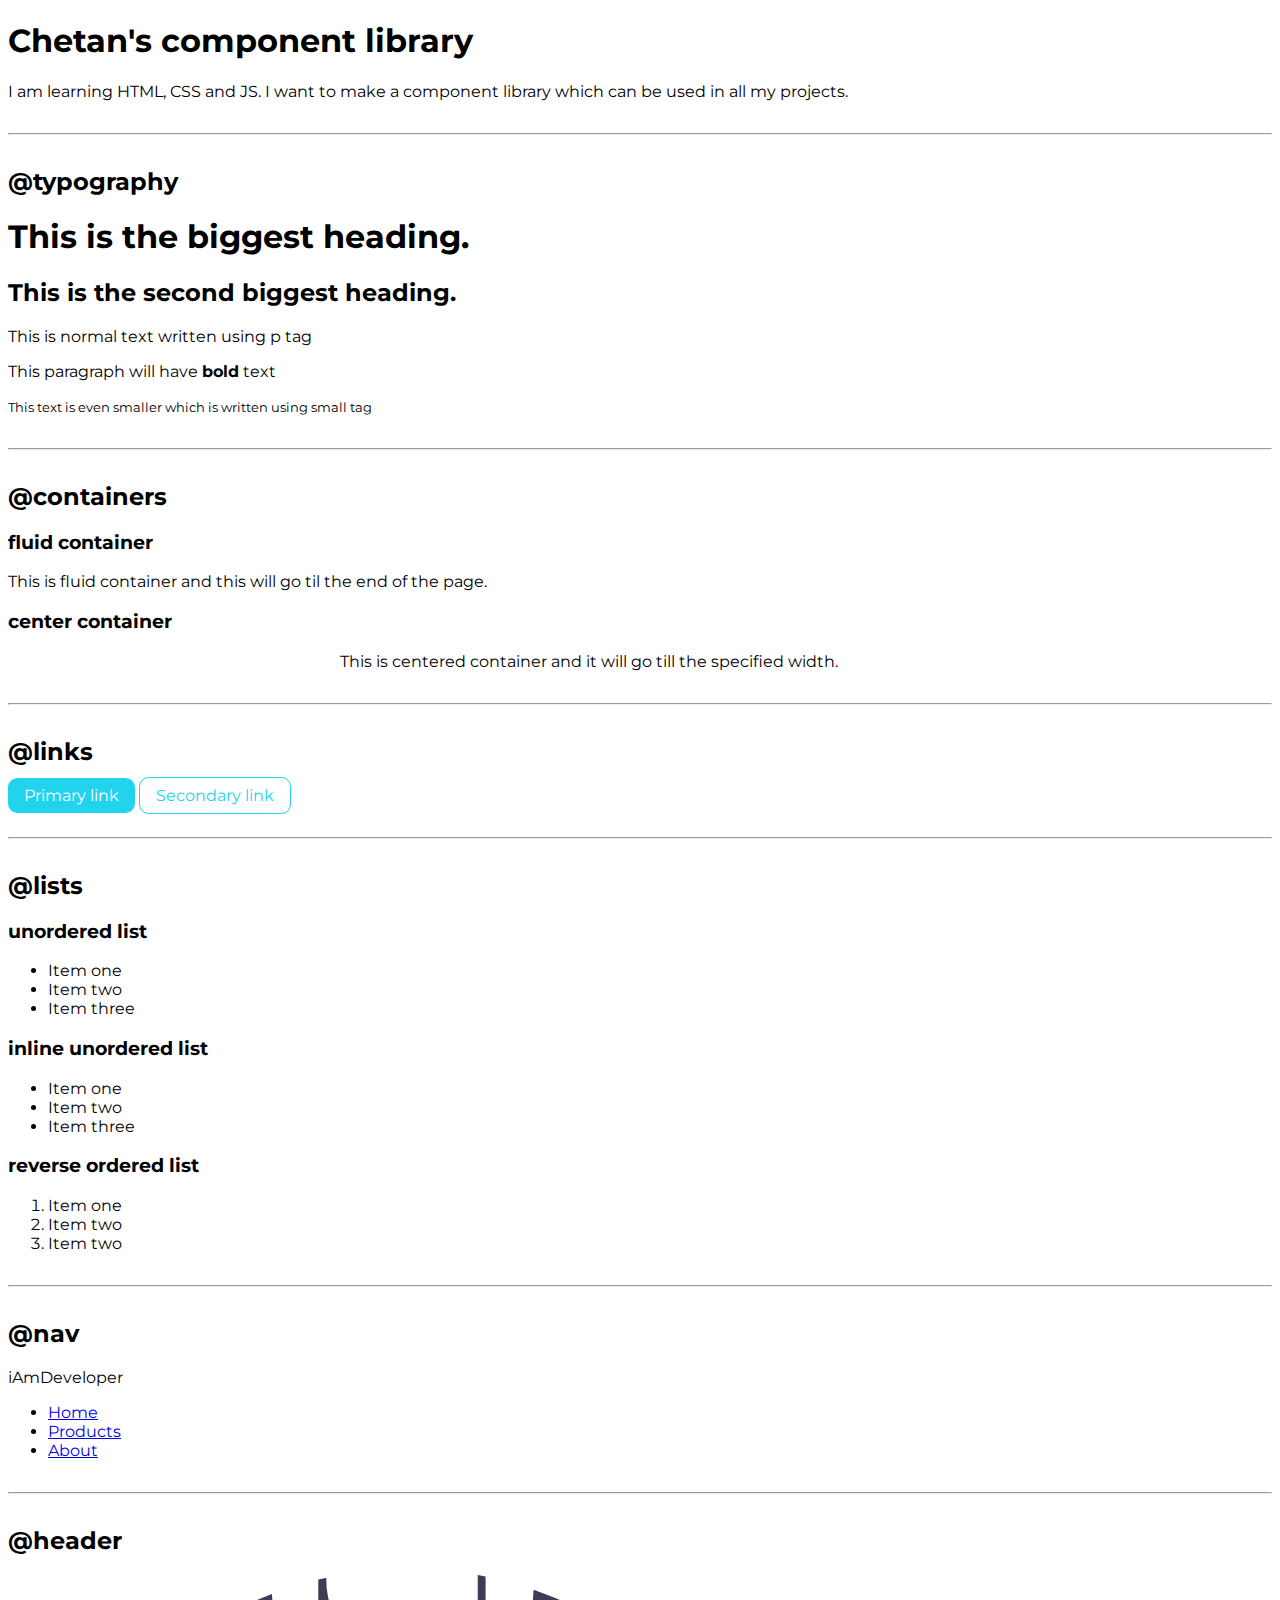
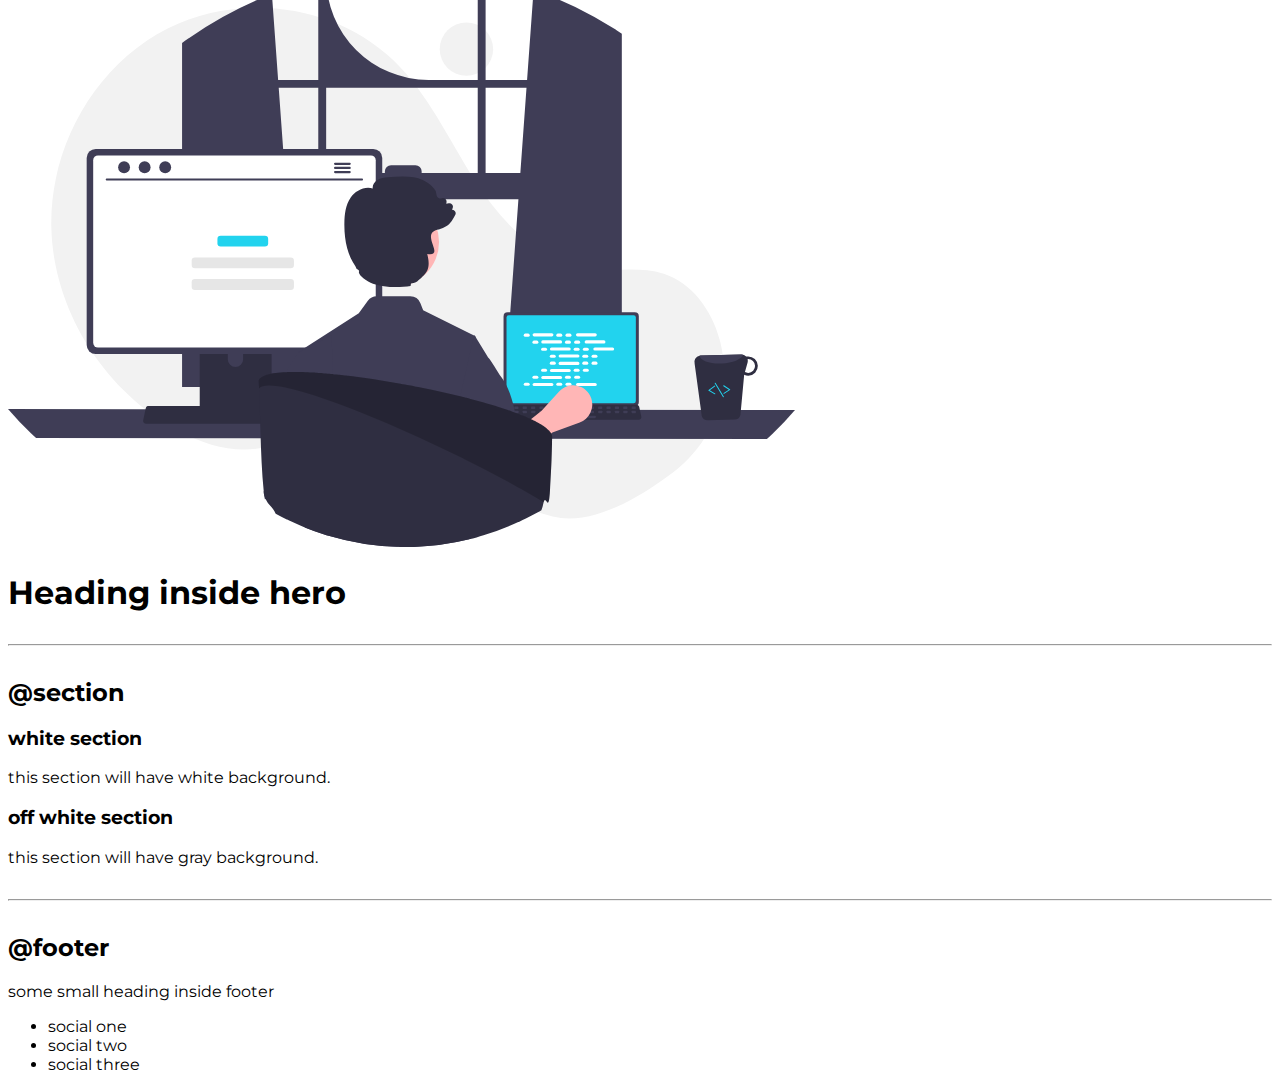
==== index.html @ 6c636729 "updated links" ====
<!DOCTYPE html>
<html lang="en">

<head>
    <meta charset="UTF-8" />
    <meta http-equiv="X-UA-Compatible" content="IE=edge" />
    <meta name="viewport" content="width=device-width, initial-scale=1.0" />
    <link rel="stylesheet" href="styles.css">
    <title>Component library</title>
</head>

<body>
    <h1>Chetan's component library</h1>

    <p>
        I am learning HTML, CSS and JS. I want to make a component library which
        can be used in all my projects.
    </p>

    <hr />

    <h2>@typography</h2>
    <h1>This is the biggest heading.</h1>
    <h2>This is the second biggest heading.</h2>
    <p>This is normal text written using p tag</p>
    <p>This paragraph will have <strong>bold</strong> text</p>
    <small>This text is even smaller which is written using small tag</small>

    <hr />

    <h2>@containers</h2>

    <h3>fluid container</h3>
    <p class="container">This is fluid container and this will go til the end of the page.</p>

    <h3>center container</h3>
    <p class="container container-center">This is centered container and it will go till the specified width.</p>

    <hr />

    <h2>@links</h2>

    <a href="/" class="link link-primary">Primary link</a>
    <a href="/" class="link link-secondary">Secondary link</a>

    <hr />

    <h2>@lists</h2>

    <h3>unordered list</h3>

    <ul>
        <li>Item one</li>
        <li>Item two</li>
        <li>Item three</li>
    </ul>

    <h3>inline unordered list</h3>

    <ul>
        <li>Item one</li>
        <li>Item two</li>
        <li>Item three</li>
    </ul>

    <h3>reverse ordered list</h3>

    <ol>
        <li>Item one</li>
        <li>Item two</li>
        <li>Item two</li>
    </ol>

    <hr />

    <h2>@nav</h2>

    <nav>
        <div>iAmDeveloper</div>
        <ul>
            <li>
                <a href="/">Home</a>
            </li>
            <li>
                <a href="/">Products</a>
            </li>
            <li>
                <a href="/">About</a>
            </li>
        </ul>
    </nav>

    <hr />

    <h2>@header</h2>
    <header>
        <img src="/images/hero.svg" />
        <!-- <img src="https://images.unsplash.com/photo-1652608463893-ad70f51e97f1?ixlib=rb-1.2.1&ixid=MnwxMjA3fDB8MHxwaG90by1wYWdlfHx8fGVufDB8fHx8&auto=format&fit=crop&w=687&q=80"> -->
        <h1>Heading inside hero</h1>
    </header>

    <hr />

    <h2>@section</h2>
    <section>
        <h3>white section</h3>
        <p>this section will have white background.</p>
    </section>
    <section>
        <h3>off white section</h3>
        <p>this section will have gray background.</p>
    </section>

    <hr>

    <h2>@footer</h2>
    <footer>
        <div>some small heading inside footer</div>
        <ul>
            <li>social one</li>
            <li>social two</li>
            <li>social three</li>
        </ul>
    </footer>
</body>

</html>
---- styles.css ----
@import url('https://fonts.googleapis.com/css2?family=Montserrat:wght@300;600&display=swap');

:root{
    --primary-color: #22d3ee;
}

body {
    font-family: 'Montserrat', sans-serif;
}

hr{
    margin: 2rem 0px;
}

/* container  */

.container {
    padding-left: 1 rem;
    padding-right: 1 rem;
}

.container-center {
    max-width: 600px;
    margin: auto;
    /* display: flex;
    justify-content: center; */
}

/* links */

.link{
    text-decoration: none;
    padding: 0.5rem 1rem;
    border-radius: 0.6rem;
}

.link-primary{
    background-color: var(--primary-color);
    color: white;
}

.link-secondary{
    color: var(--primary-color);
    border: 1px solid var(--primary-color);
}
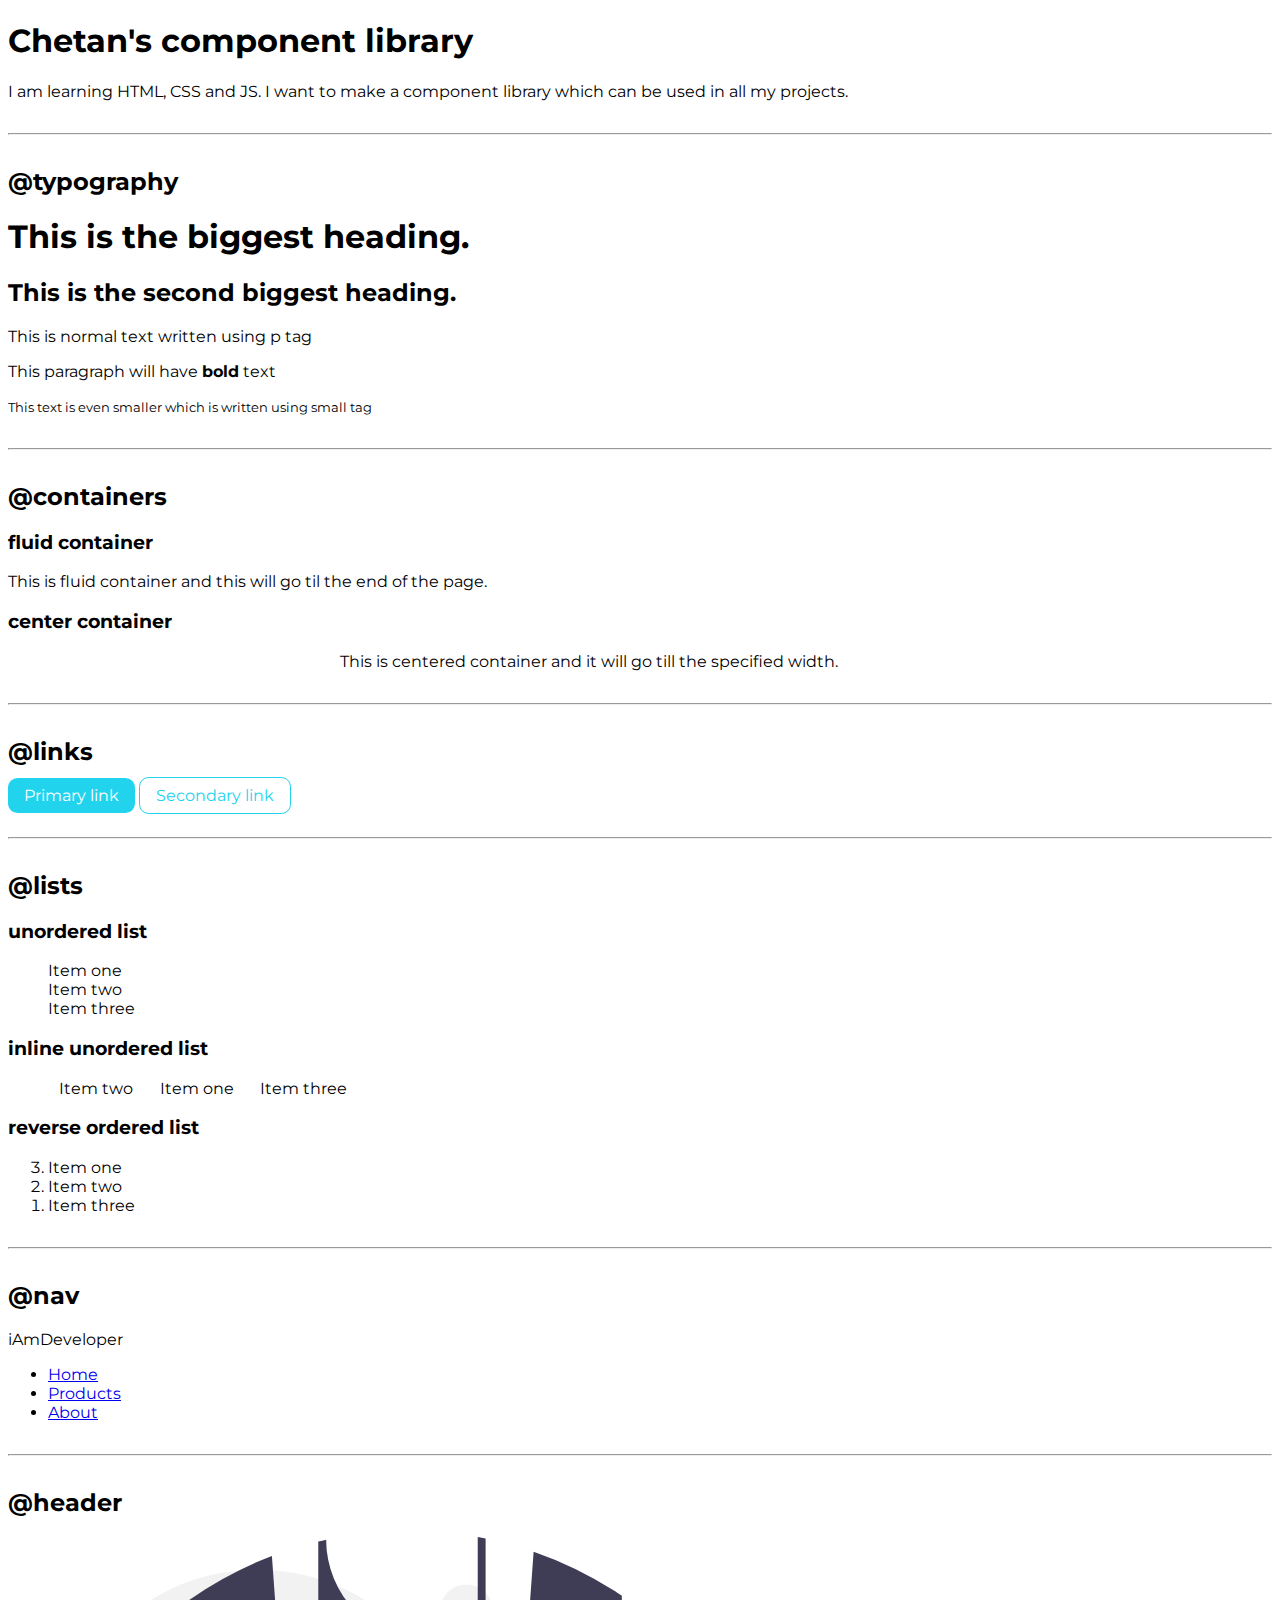
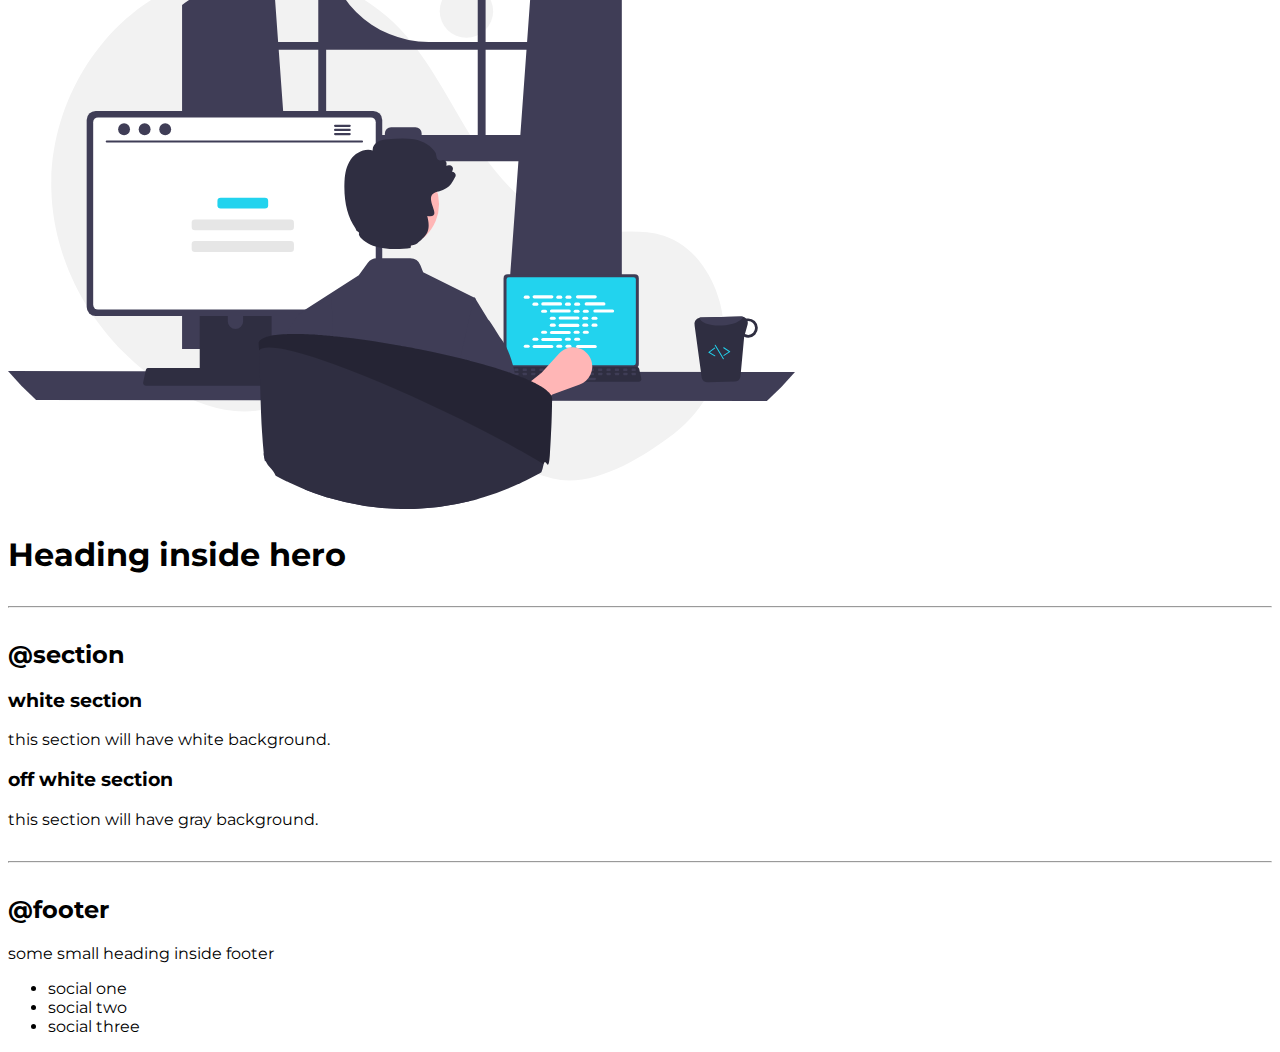
==== commit 8e564218: "list" ====
--- a/index.html
+++ b/index.html
@@ -49,7 +49,7 @@
 
     <h3>unordered list</h3>
 
-    <ul>
+    <ul class="list-non-bullet">
         <li>Item one</li>
         <li>Item two</li>
         <li>Item three</li>
@@ -57,18 +57,18 @@
 
     <h3>inline unordered list</h3>
 
-    <ul>
-        <li>Item one</li>
-        <li>Item two</li>
-        <li>Item three</li>
+    <ul class="list-non-bullet">
+        <li class="list-item-inline">Item two</li>
+        <li class="list-item-inline">Item one</li>
+        <li class="list-item-inline">Item three</li>
     </ul>
 
     <h3>reverse ordered list</h3>
 
-    <ol>
+    <ol reversed>
         <li>Item one</li>
         <li>Item two</li>
-        <li>Item two</li>
+        <li>Item three</li>
     </ol>
 
     <hr />
--- a/styles.css
+++ b/styles.css
@@ -1,6 +1,6 @@
 @import url('https://fonts.googleapis.com/css2?family=Montserrat:wght@300;600&display=swap');
 
-:root{
+:root {
     --primary-color: #22d3ee;
 }
 
@@ -8,7 +8,7 @@
     font-family: 'Montserrat', sans-serif;
 }
 
-hr{
+hr {
     margin: 2rem 0px;
 }
 
@@ -28,19 +28,29 @@
 
 /* links */
 
-.link{
+.link {
     text-decoration: none;
     padding: 0.5rem 1rem;
     border-radius: 0.6rem;
 }
 
-.link-primary{
+.link-primary {
     background-color: var(--primary-color);
     color: white;
 }
 
-.link-secondary{
+.link-secondary {
     color: var(--primary-color);
     border: 1px solid var(--primary-color);
 }
 
+/* list  */
+
+.list-non-bullet {
+    list-style: none;
+}
+
+.list-item-inline {
+    display: inline;
+    padding: 0rem 0.7rem;
+}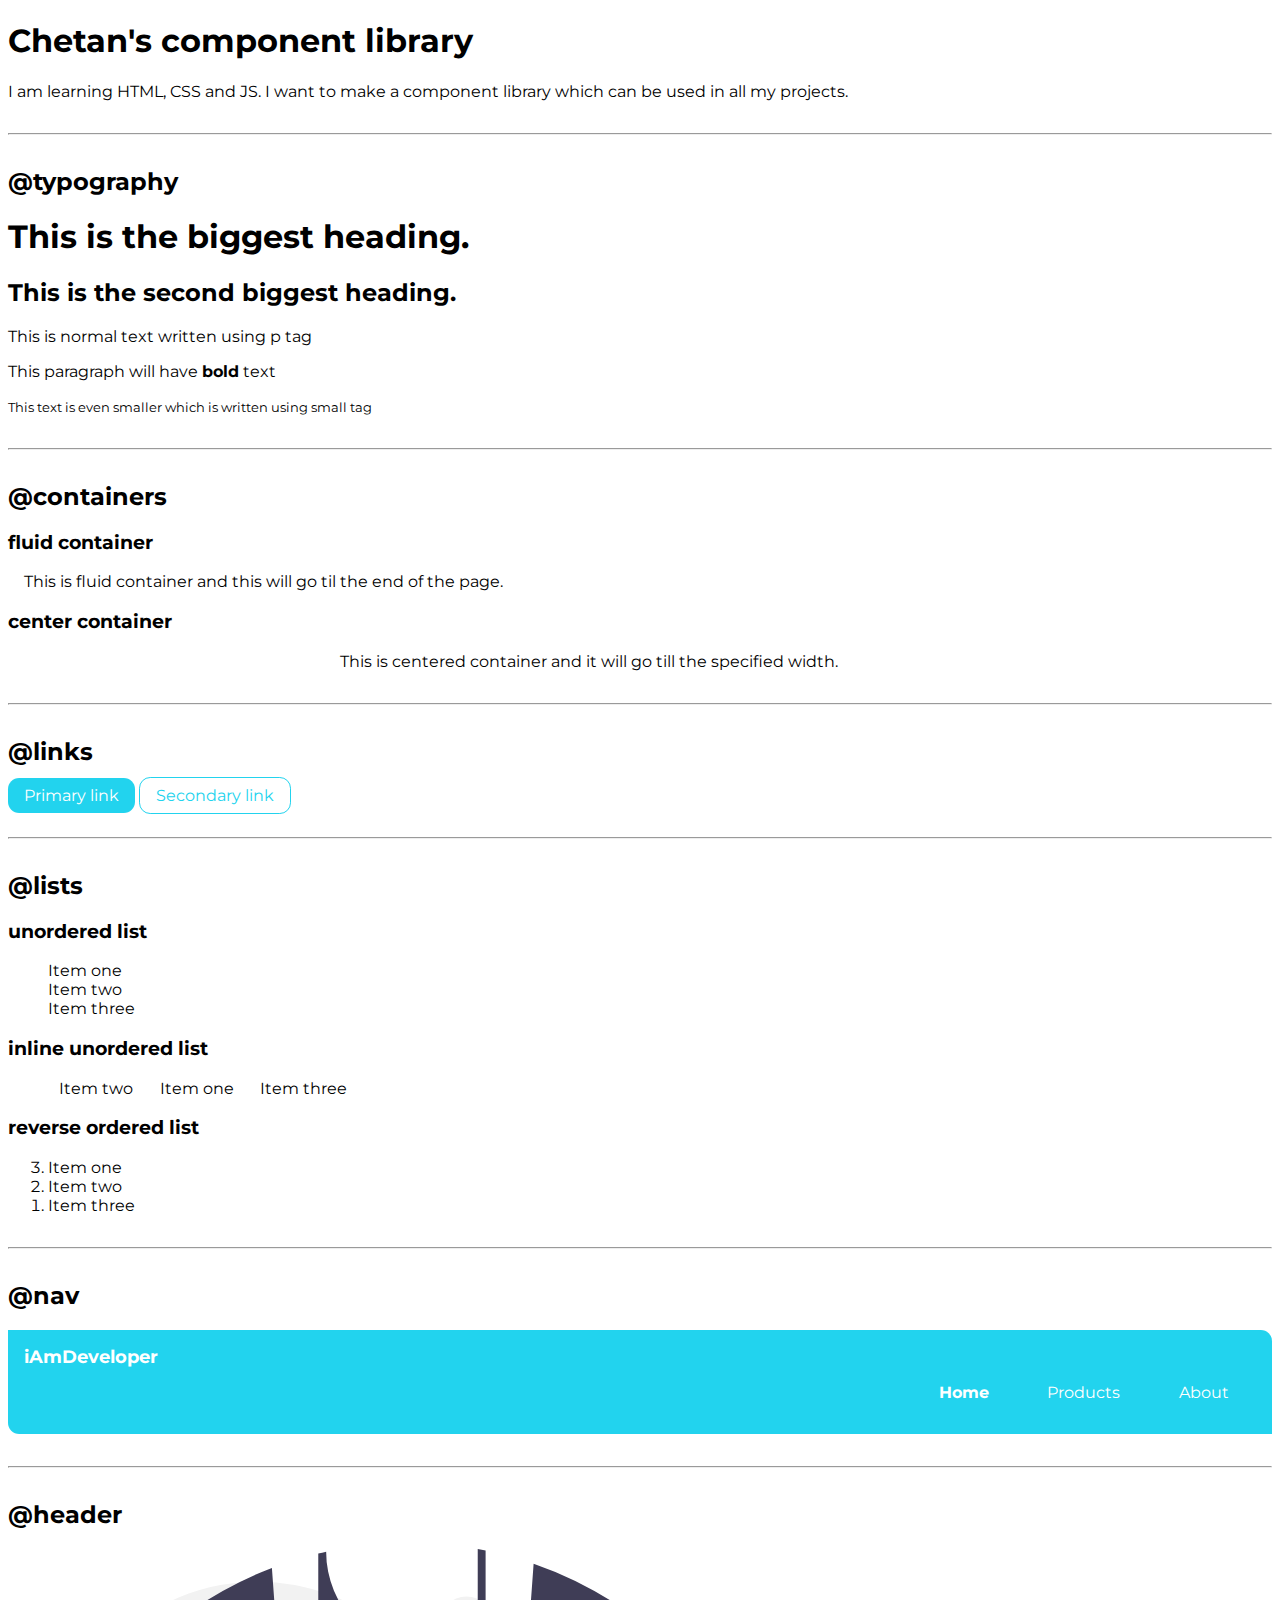
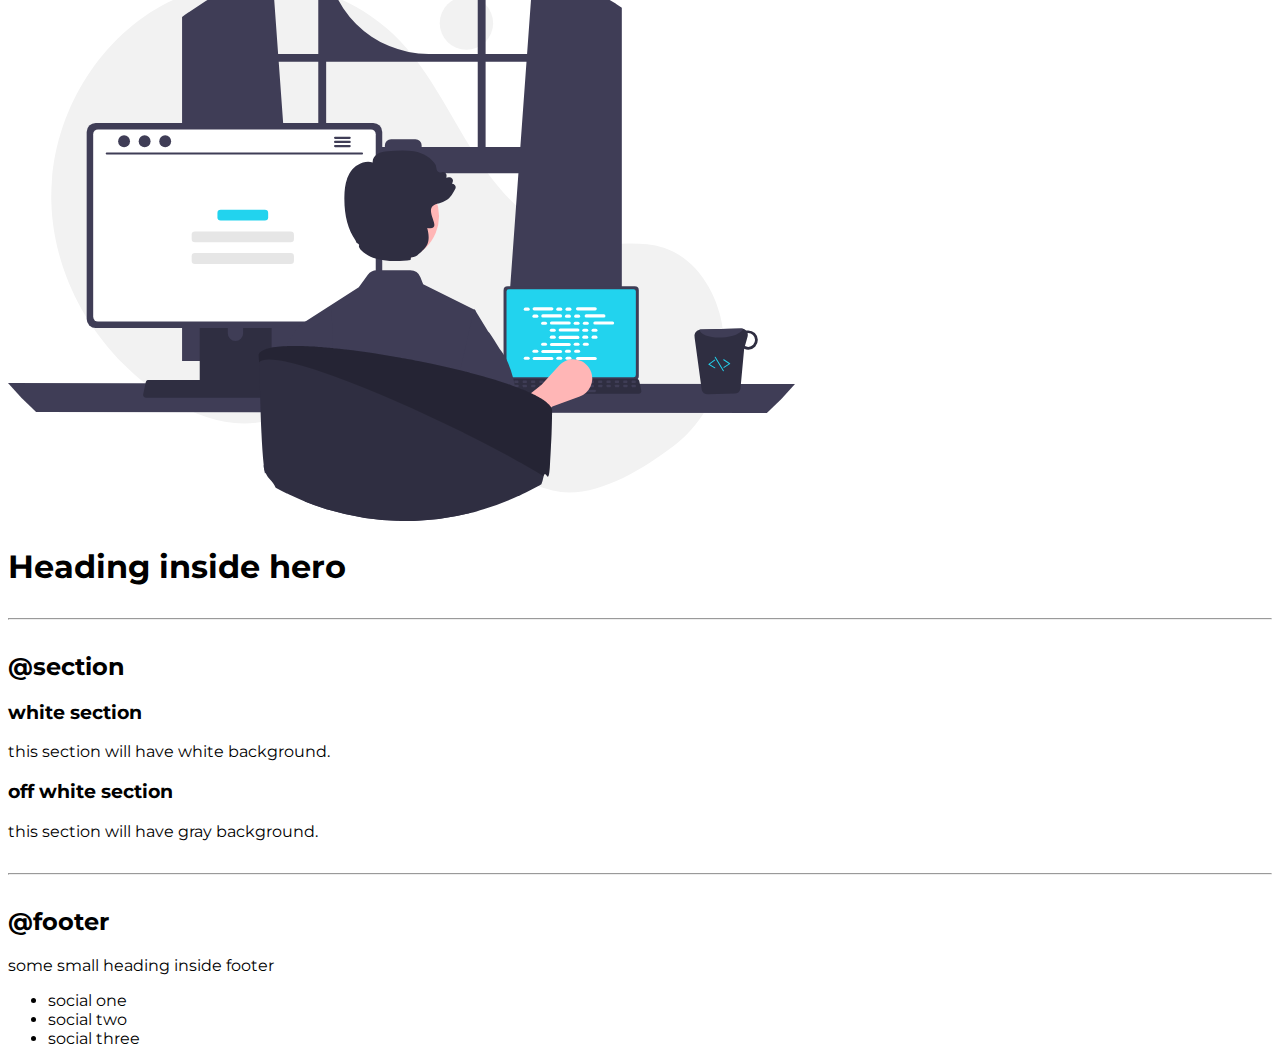
==== commit d4a41704: "navigation" ====
--- a/index.html
+++ b/index.html
@@ -75,17 +75,17 @@
 
     <h2>@nav</h2>
 
-    <nav>
-        <div>iAmDeveloper</div>
-        <ul>
-            <li>
-                <a href="/">Home</a>
+    <nav class="navigation container">
+        <div class="nav-brand">iAmDeveloper</div>
+        <ul class="list-non-bullet nav-pills">
+            <li class="list-item-inline">
+                <a class="link link-active" href="/">Home</a>
             </li>
-            <li>
-                <a href="/">Products</a>
+            <li class="list-item-inline">
+                <a class="link" href="/">Products</a>
             </li>
-            <li>
-                <a href="/">About</a>
+            <li class="list-item-inline">
+                <a class="link" href="/">About</a>
             </li>
         </ul>
     </nav>
--- a/styles.css
+++ b/styles.css
@@ -1,4 +1,4 @@
-@import url('https://fonts.googleapis.com/css2?family=Montserrat:wght@300;600&display=swap');
+@import url('https://fonts.googleapis.com/css2?family=Montserrat:wght@400;600&display=swap');
 
 :root {
     --primary-color: #22d3ee;
@@ -15,8 +15,7 @@
 /* container  */
 
 .container {
-    padding-left: 1 rem;
-    padding-right: 1 rem;
+    padding: 0rem 1rem;
 }
 
 .container-center {
@@ -31,7 +30,7 @@
 .link {
     text-decoration: none;
     padding: 0.5rem 1rem;
-    border-radius: 0.6rem;
+    border-radius: 0.7rem;
 }
 
 .link-primary {
@@ -53,4 +52,31 @@
 .list-item-inline {
     display: inline;
     padding: 0rem 0.7rem;
+}
+
+/* nav  */
+
+.navigation{
+    background-color: var(--primary-color);
+    color: white;
+    border-bottom-left-radius: 0.7rem;
+    border-top-right-radius: 0.7rem;
+    padding: 1rem;
+}
+
+.navigation .link{
+    color: white;
+}
+
+.navigation .nav-pills{
+    text-align: right;
+}
+
+.navigation .nav-brand{
+    font-weight: bold;
+    font-size: 1.1rem;
+}
+
+.navigation .link-active{
+    font-weight: bold;
 }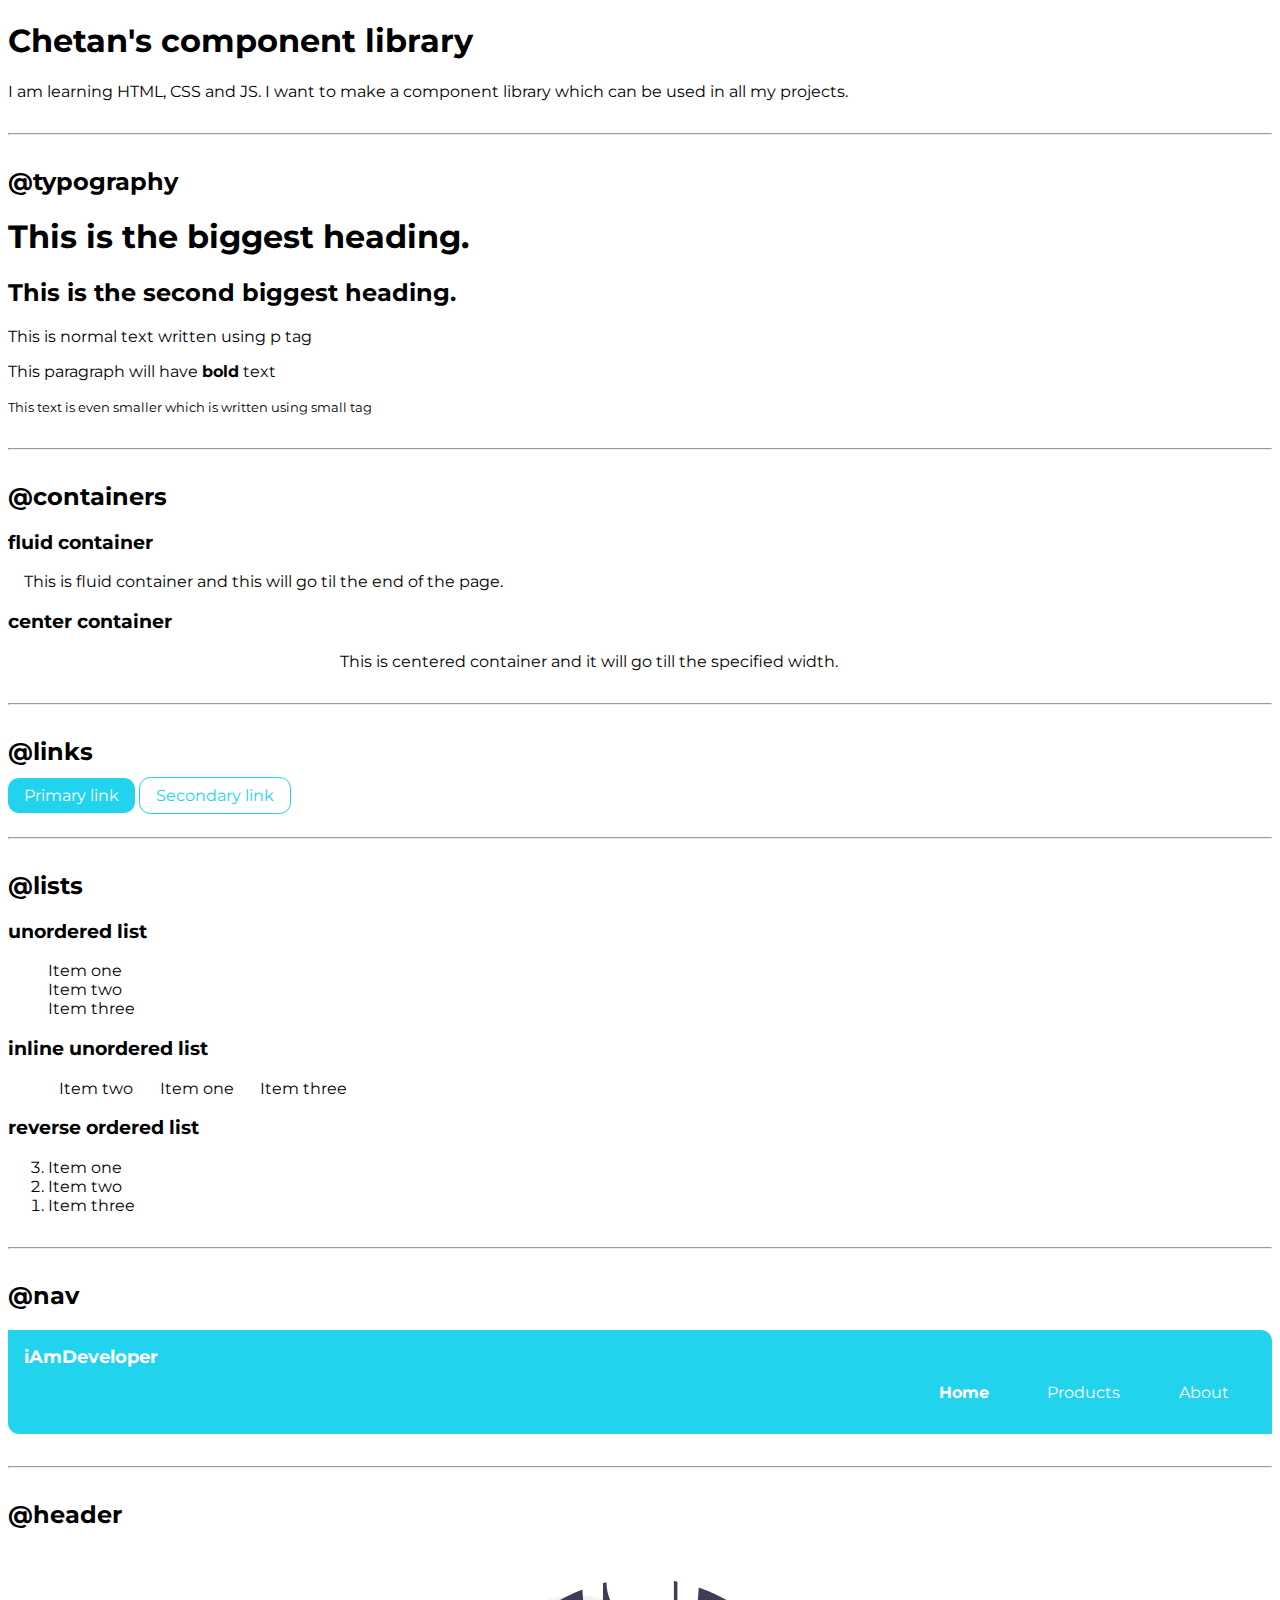
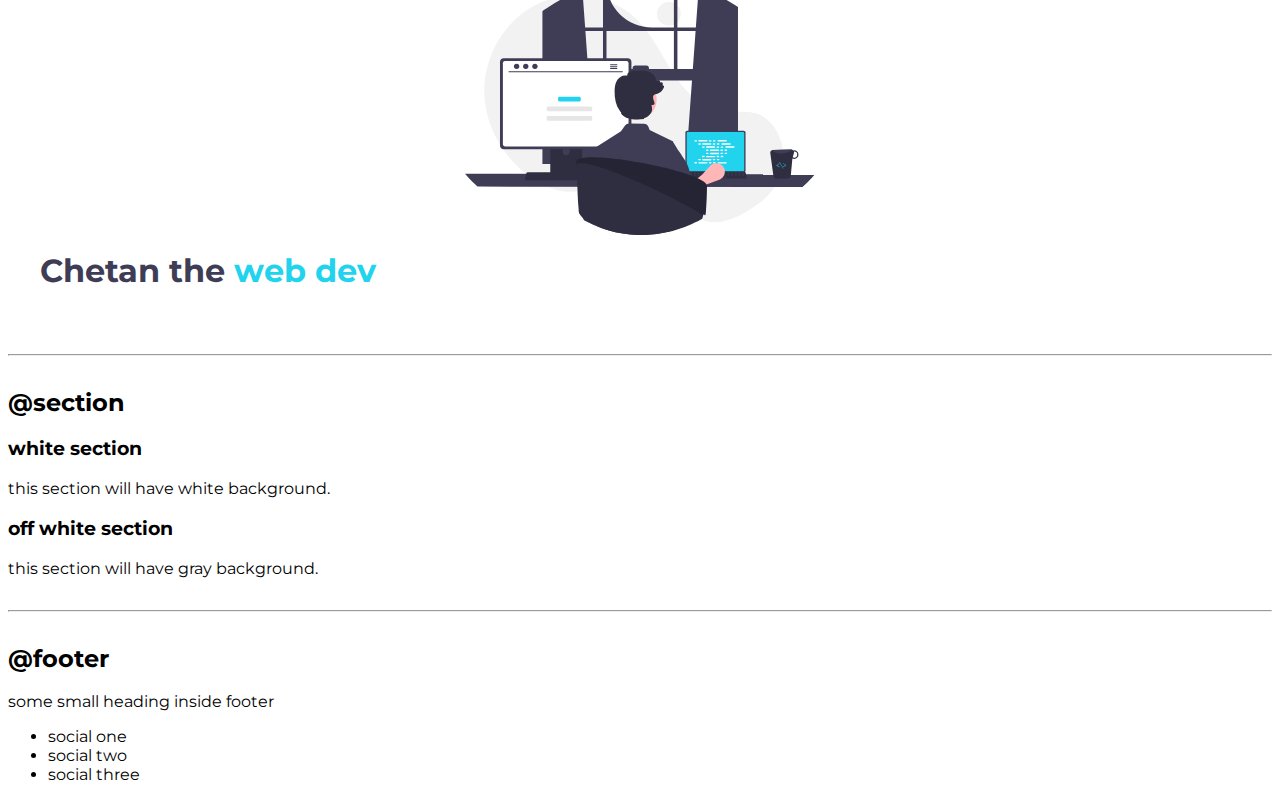
==== commit 00c212cb: "header" ====
--- a/index.html
+++ b/index.html
@@ -93,10 +93,10 @@
     <hr />
 
     <h2>@header</h2>
-    <header>
-        <img src="/images/hero.svg" />
+    <header class="hero">
+        <img class="hero-img" src="/images/hero.svg" />
         <!-- <img src="https://images.unsplash.com/photo-1652608463893-ad70f51e97f1?ixlib=rb-1.2.1&ixid=MnwxMjA3fDB8MHxwaG90by1wYWdlfHx8fGVufDB8fHx8&auto=format&fit=crop&w=687&q=80"> -->
-        <h1>Heading inside hero</h1>
+        <h1 class="hero-heading">Chetan the <span style="color:var(--primary-color)">web dev</span></h1>
     </header>
 
     <hr />
--- a/styles.css
+++ b/styles.css
@@ -2,6 +2,7 @@
 
 :root {
     --primary-color: #22d3ee;
+    --dark-gray: #3f3d56;
 }
 
 body {
@@ -56,7 +57,7 @@
 
 /* nav  */
 
-.navigation{
+.navigation {
     background-color: var(--primary-color);
     color: white;
     border-bottom-left-radius: 0.7rem;
@@ -64,19 +65,38 @@
     padding: 1rem;
 }
 
-.navigation .link{
+.navigation .link {
     color: white;
 }
 
-.navigation .nav-pills{
+.navigation .nav-pills {
     text-align: right;
 }
 
-.navigation .nav-brand{
+.navigation .nav-brand {
     font-weight: bold;
     font-size: 1.1rem;
 }
 
-.navigation .link-active{
+.navigation .link-active {
     font-weight: bold;
+}
+
+/* header  */
+
+.hero {
+    padding: 2rem;
+}
+
+.hero .hero-img {
+    max-width: 350px;
+    display: block;
+    margin: auto;
+}
+
+.hero .hero-heading {
+    color: var(--dark-gray);
+    padding-top: 1rem;
+    margin: auto;
+
 }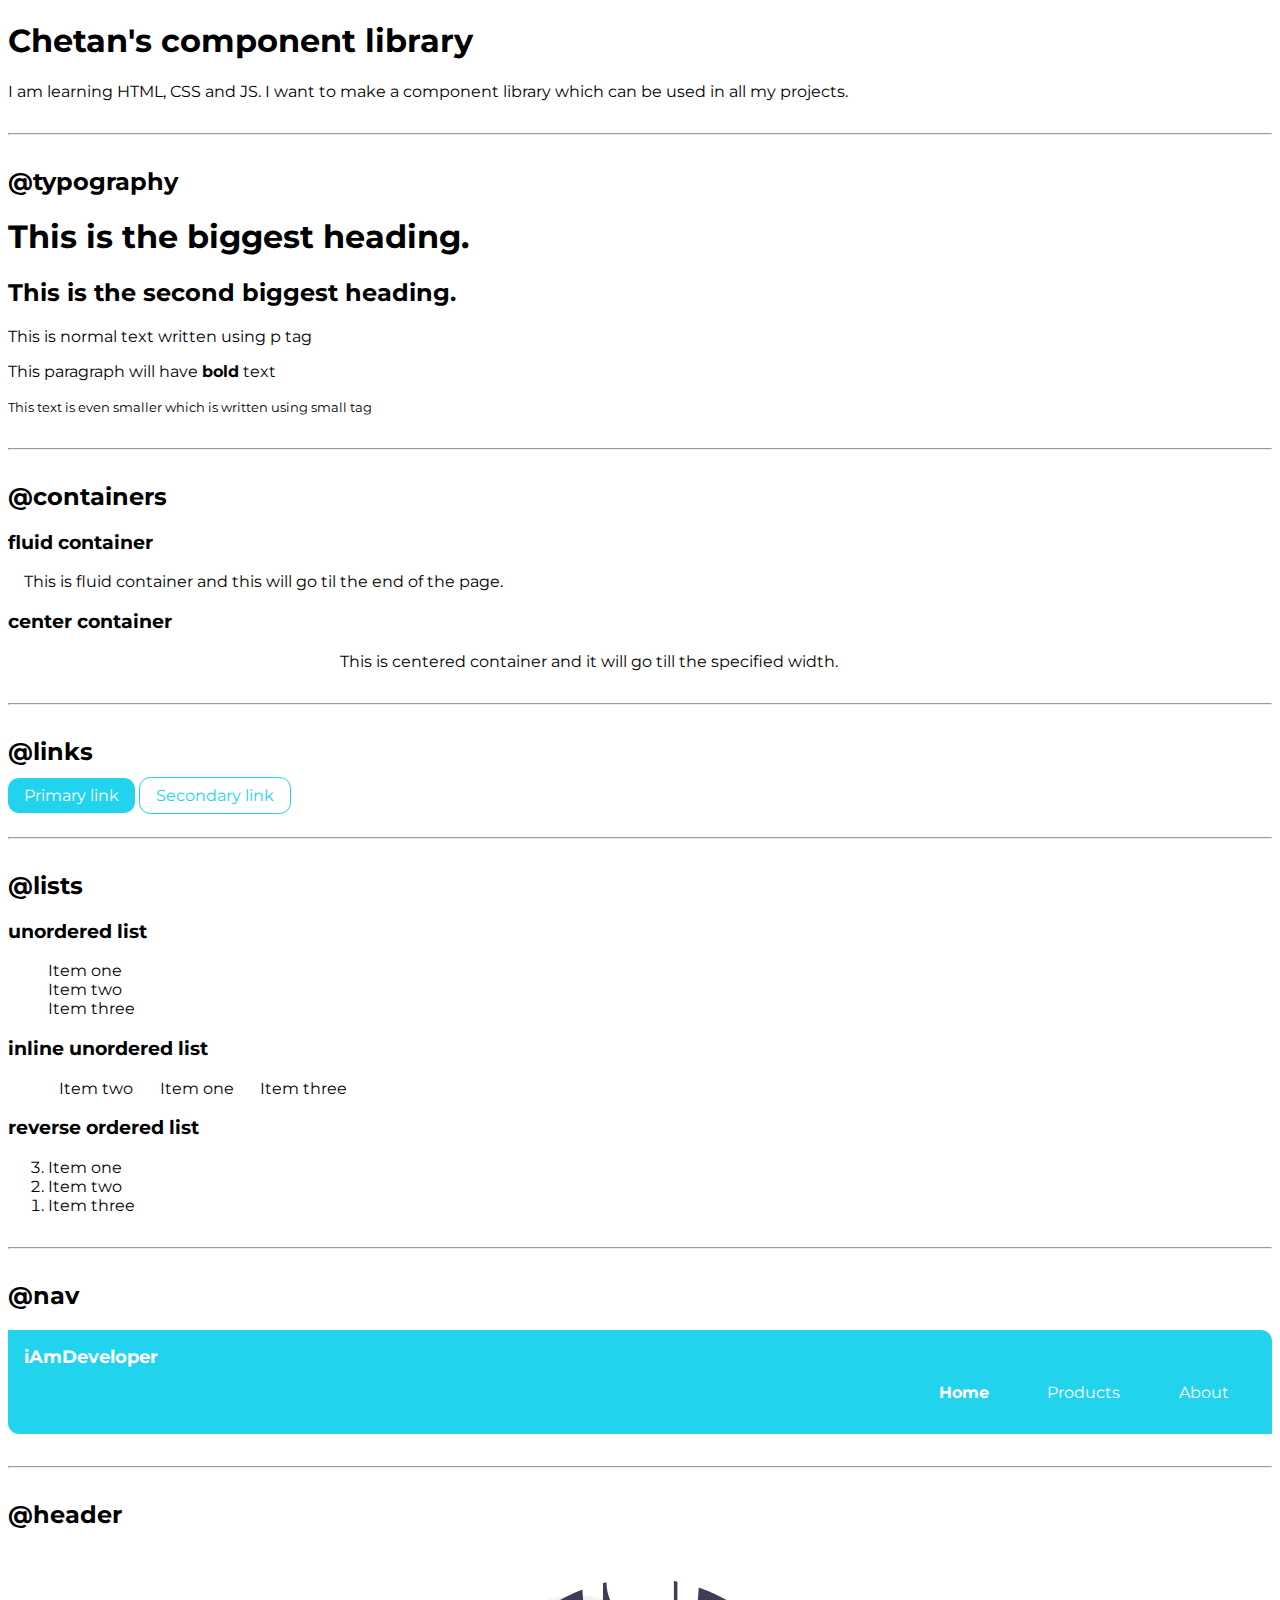
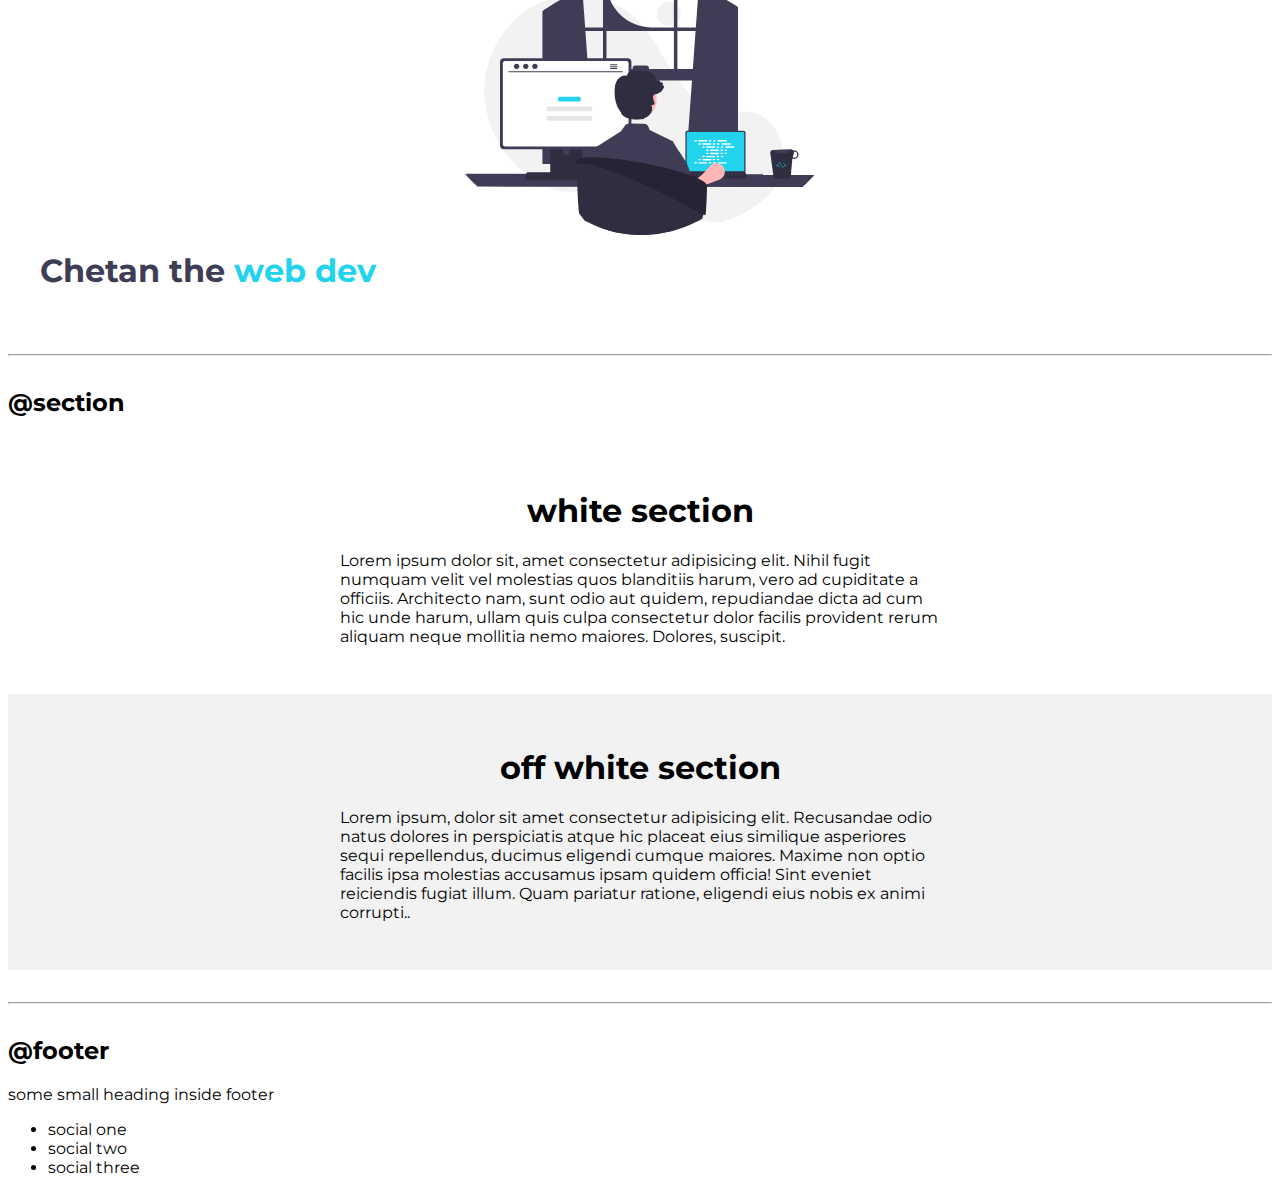
==== commit 3be3d9b9: "section" ====
--- a/index.html
+++ b/index.html
@@ -102,13 +102,24 @@
     <hr />
 
     <h2>@section</h2>
-    <section>
-        <h3>white section</h3>
-        <p>this section will have white background.</p>
+    <section class="section">
+        <div class="container container-center">
+            <h1>white section</h1>
+            <p>Lorem ipsum dolor sit, amet consectetur adipisicing elit. Nihil fugit numquam velit vel molestias quos
+                blanditiis harum, vero ad cupiditate a officiis. Architecto nam, sunt odio aut quidem, repudiandae dicta
+                ad cum hic unde harum, ullam quis culpa consectetur dolor facilis provident rerum aliquam neque mollitia
+                nemo maiores. Dolores, suscipit.</p>
+        </div>
+
     </section>
-    <section>
-        <h3>off white section</h3>
-        <p>this section will have gray background.</p>
+    <section class="section ow">
+        <div class="container container-center">
+            <h1>off white section</h1>
+            <p>Lorem ipsum, dolor sit amet consectetur adipisicing elit. Recusandae odio natus dolores in perspiciatis
+                atque hic placeat eius similique asperiores sequi repellendus, ducimus eligendi cumque maiores. Maxime
+                non optio facilis ipsa molestias accusamus ipsam quidem officia! Sint eveniet reiciendis fugiat illum.
+                Quam pariatur ratione, eligendi eius nobis ex animi corrupti..</p>
+        </div>
     </section>
 
     <hr>
--- a/styles.css
+++ b/styles.css
@@ -3,6 +3,7 @@
 :root {
     --primary-color: #22d3ee;
     --dark-gray: #3f3d56;
+    --off-white: #f2f2f2;
 }
 
 body {
@@ -99,4 +100,18 @@
     padding-top: 1rem;
     margin: auto;
 
+}
+
+/* section  */
+
+.section {
+    padding: 2rem;
+}
+
+.section h1 {
+    text-align: center;
+}
+
+.ow {
+    background-color: var(--off-white);
 }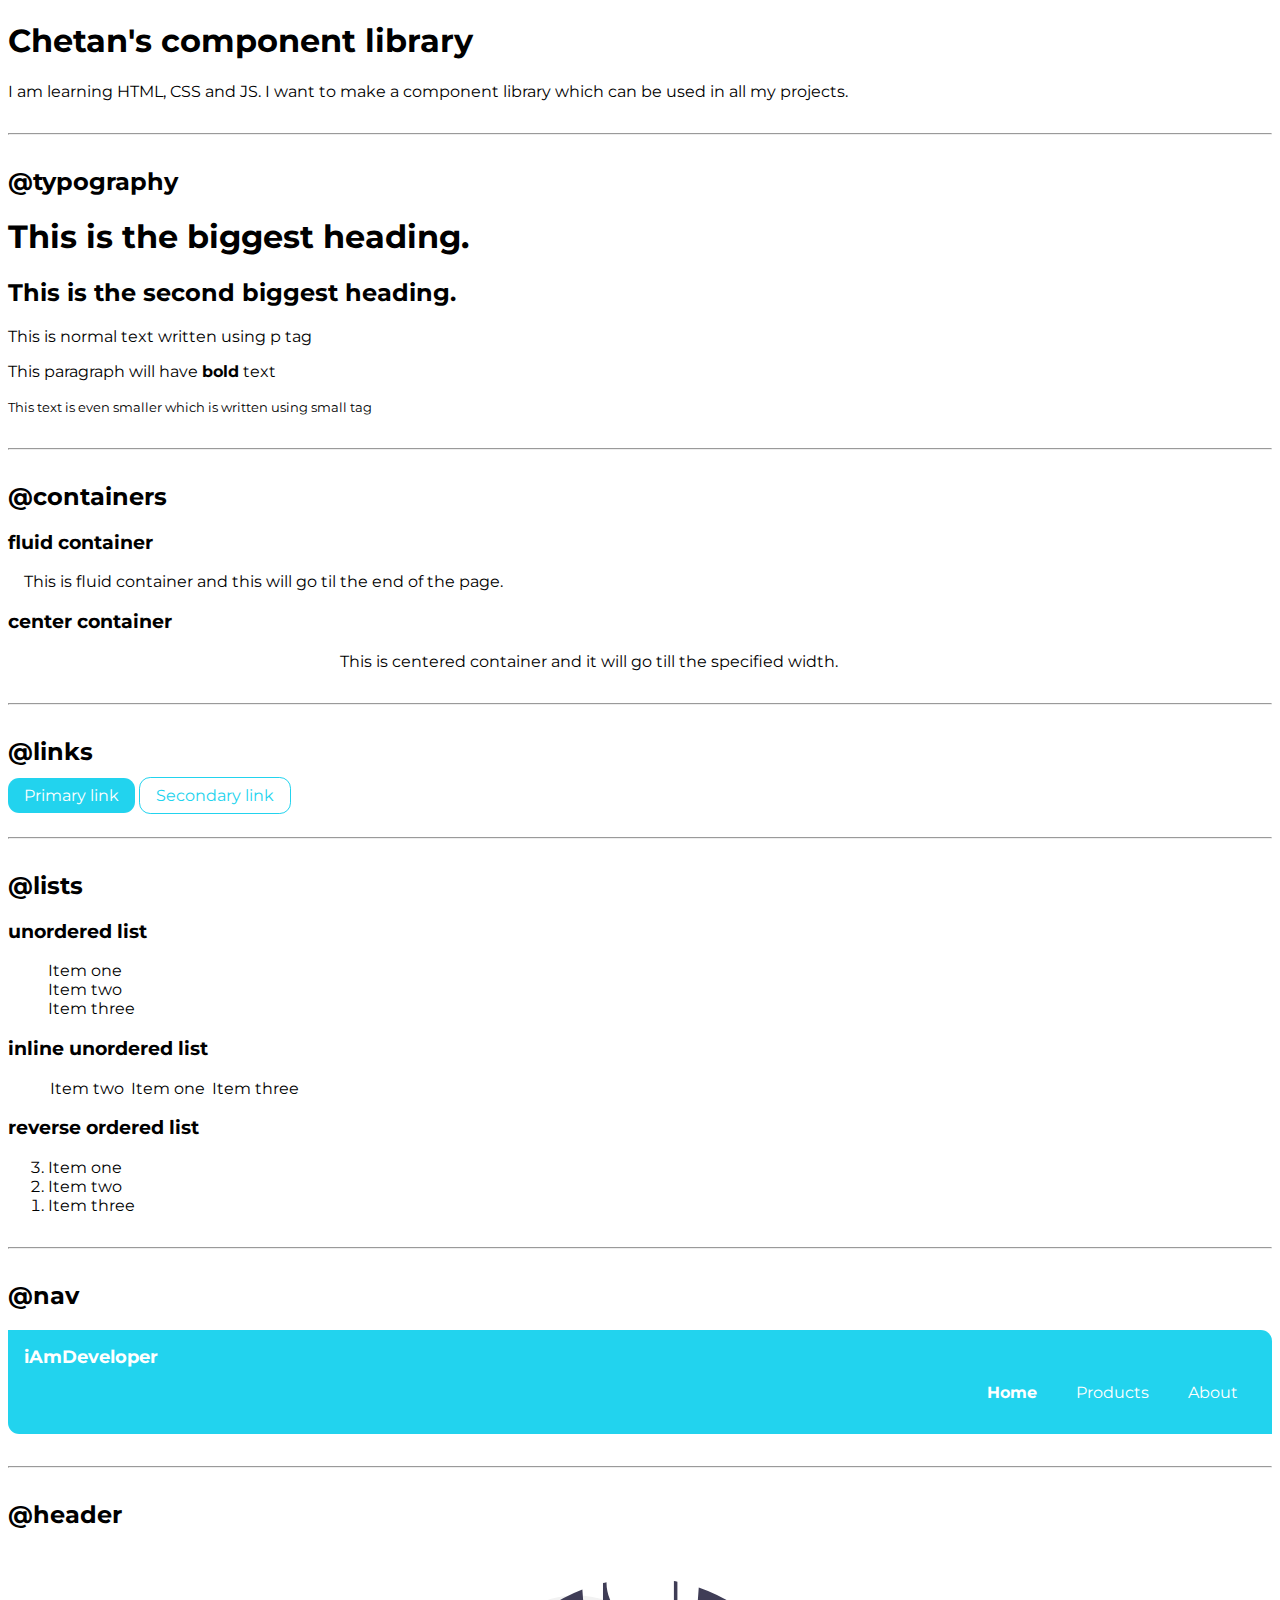
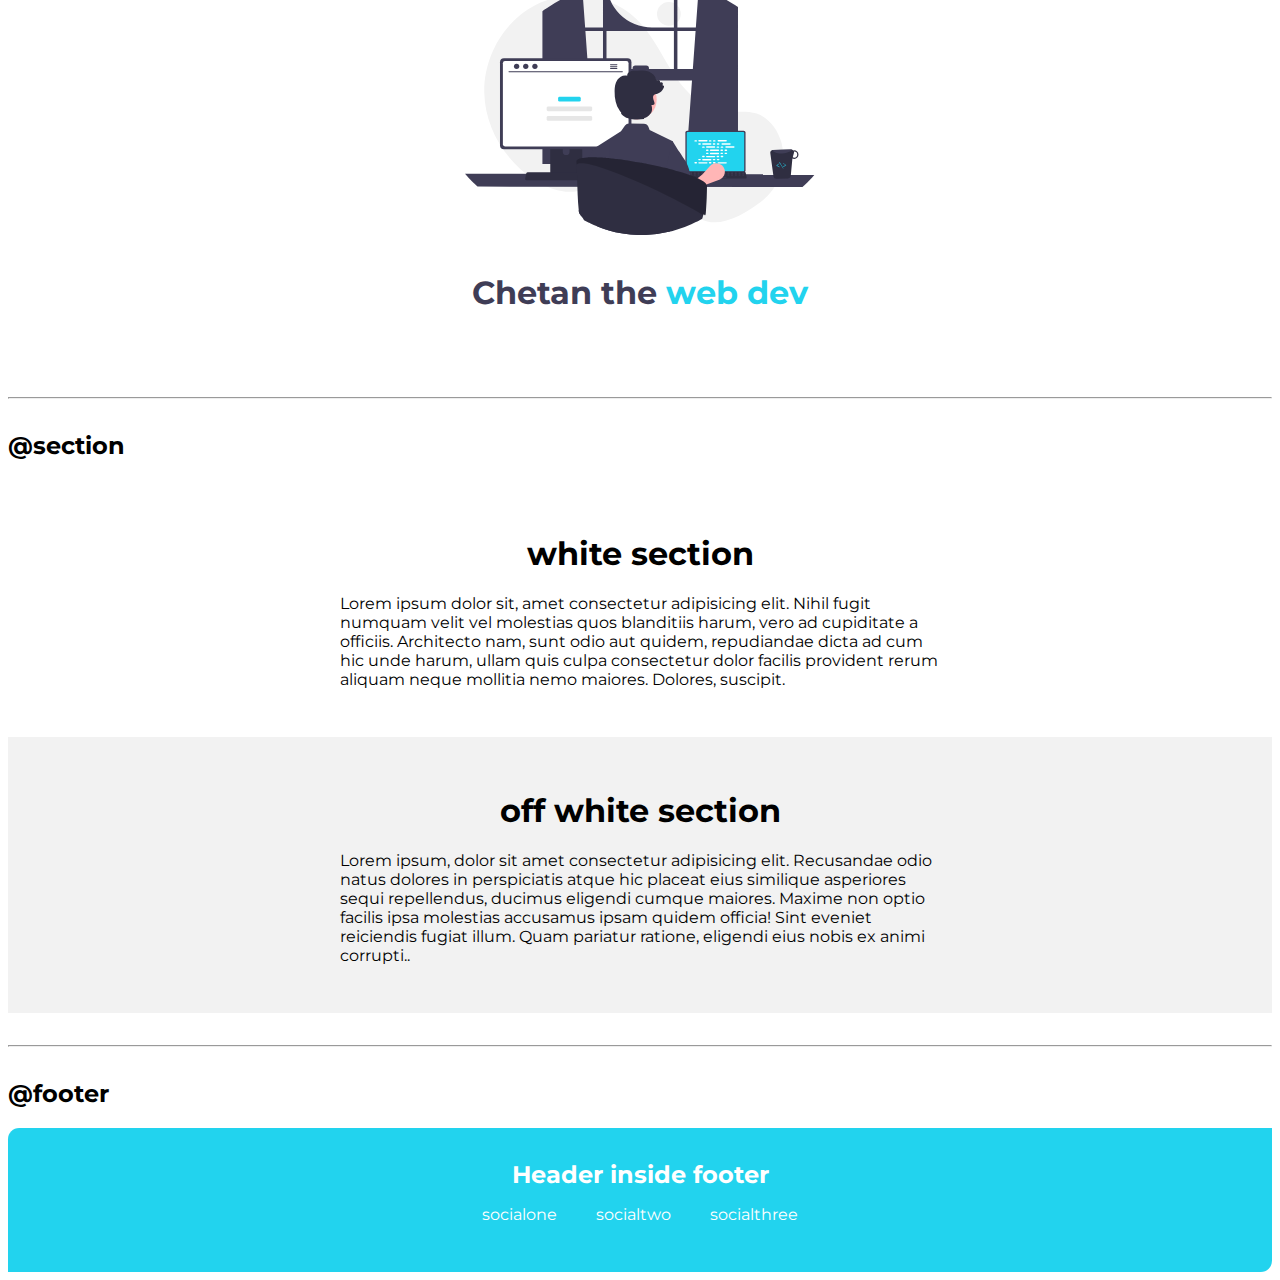
==== commit 87e65884: "footer" ====
--- a/index.html
+++ b/index.html
@@ -125,12 +125,19 @@
     <hr>
 
     <h2>@footer</h2>
-    <footer>
-        <div>some small heading inside footer</div>
-        <ul>
-            <li>social one</li>
-            <li>social two</li>
-            <li>social three</li>
+    <footer class="footer">
+        <div class="footer-heading">Header inside footer</div>
+        <ul class="list-non-bullet">
+            <li class="list-item-inline">
+                <a class="link" href="/">socialone</a>
+            </li>
+            <li class="list-item-inline">
+                <a class="link" href="/">socialtwo</a>
+            </li>
+            <li class="list-item-inline">
+                <a class="link" href="/">socialthree</a>
+            </li>
+
         </ul>
     </footer>
 </body>
--- a/styles.css
+++ b/styles.css
@@ -53,7 +53,7 @@
 
 .list-item-inline {
     display: inline;
-    padding: 0rem 0.7rem;
+    padding: 0rem 0.1rem;
 }
 
 /* nav  */
@@ -98,7 +98,8 @@
 .hero .hero-heading {
     color: var(--dark-gray);
     padding-top: 1rem;
-    margin: auto;
+    /* margin: auto; */
+    text-align: center;
 
 }
 
@@ -114,4 +115,28 @@
 
 .ow {
     background-color: var(--off-white);
+}
+
+/* footer */
+
+.footer{
+    background-color: var(--primary-color);
+    text-align: center;
+    padding: 2rem 1rem;
+    border-top-left-radius: 0.7rem;
+    border-bottom-right-radius: 0.7rem;
+    color: white;
+}
+
+.footer-heading{
+    font-size: x-large;
+    font-weight: bold;
+}
+
+.footer .link{
+    color: white;
+}
+
+.footer ul{
+    padding-inline-start: 0px;
 }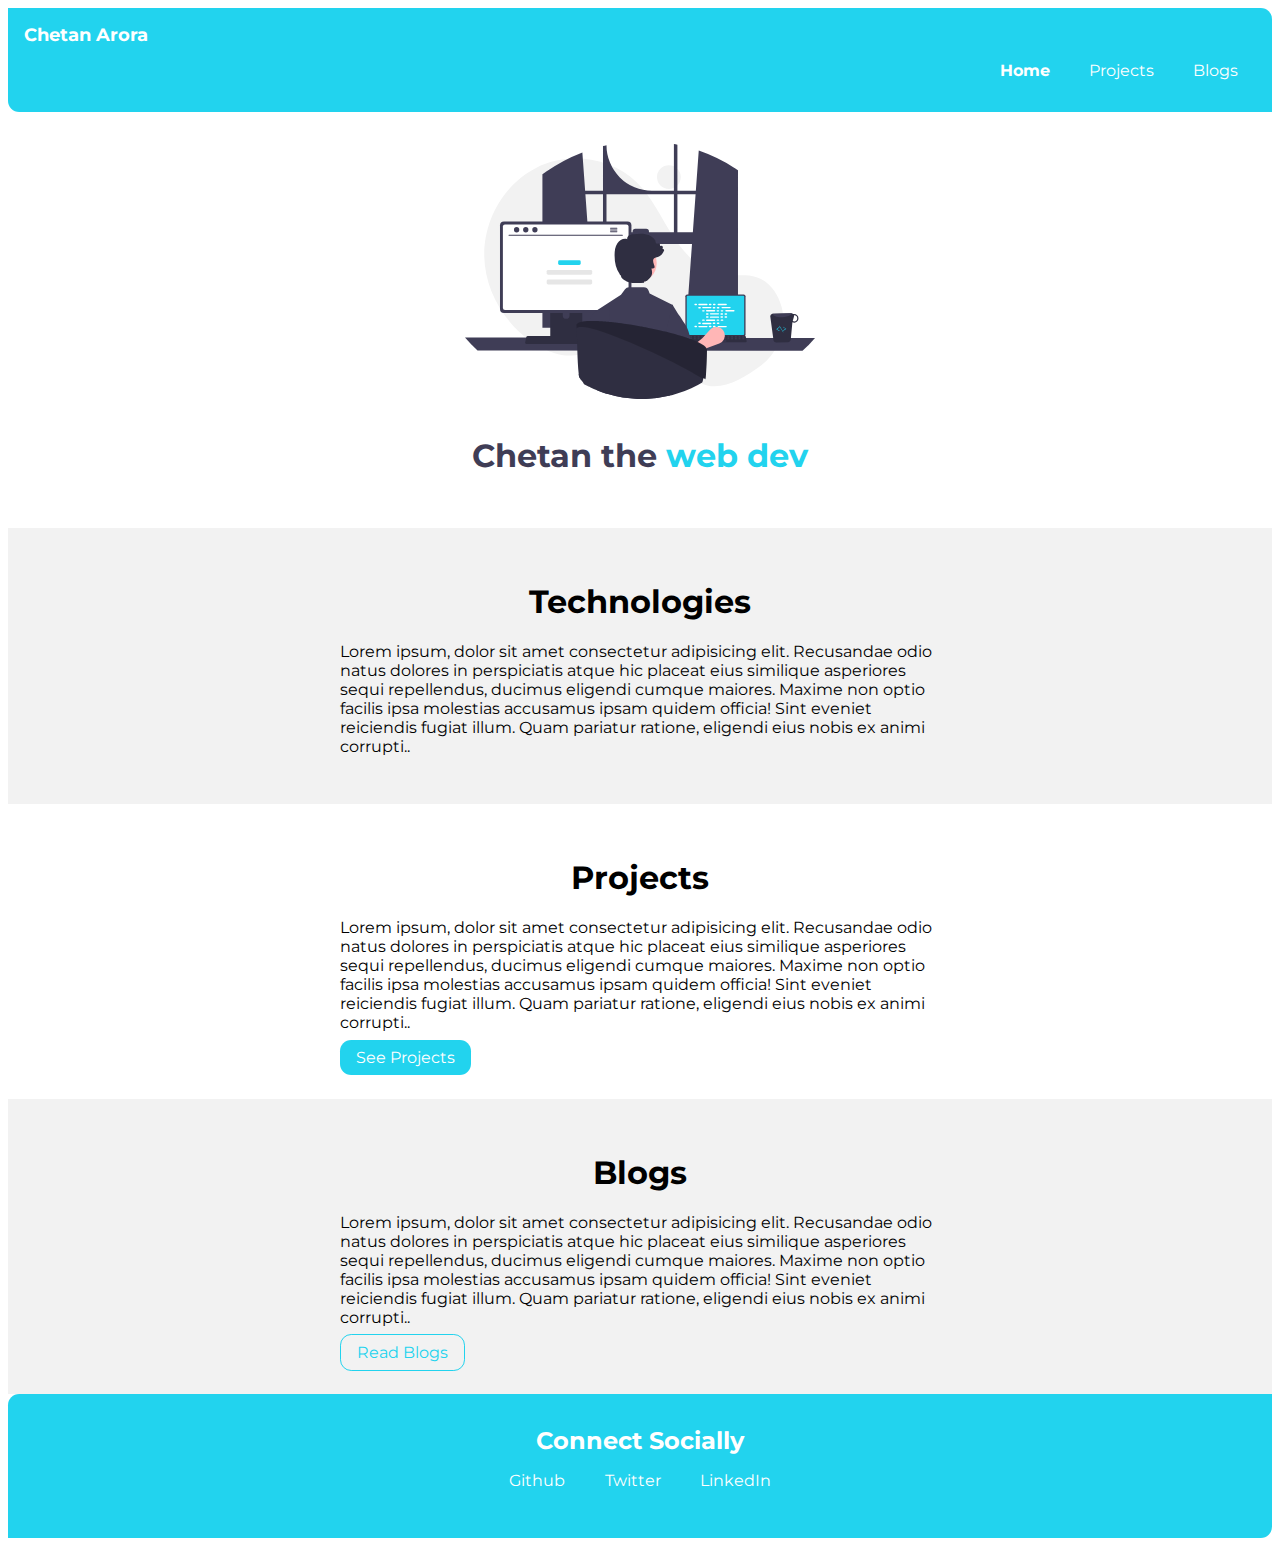
==== commit 7531dd44: "updated whole website" ====
--- a/index.html
+++ b/index.html
@@ -2,119 +2,37 @@
 <html lang="en">
 
 <head>
-    <meta charset="UTF-8" />
-    <meta http-equiv="X-UA-Compatible" content="IE=edge" />
-    <meta name="viewport" content="width=device-width, initial-scale=1.0" />
+    <meta charset="UTF-8">
+    <meta http-equiv="X-UA-Compatible" content="IE=edge">
+    <meta name="viewport" content="width=device-width, initial-scale=1.0">
+    <title>Home | Chetan Arora</title>
     <link rel="stylesheet" href="styles.css">
-    <title>Component library</title>
 </head>
 
 <body>
-    <h1>Chetan's component library</h1>
-
-    <p>
-        I am learning HTML, CSS and JS. I want to make a component library which
-        can be used in all my projects.
-    </p>
-
-    <hr />
-
-    <h2>@typography</h2>
-    <h1>This is the biggest heading.</h1>
-    <h2>This is the second biggest heading.</h2>
-    <p>This is normal text written using p tag</p>
-    <p>This paragraph will have <strong>bold</strong> text</p>
-    <small>This text is even smaller which is written using small tag</small>
-
-    <hr />
-
-    <h2>@containers</h2>
-
-    <h3>fluid container</h3>
-    <p class="container">This is fluid container and this will go til the end of the page.</p>
-
-    <h3>center container</h3>
-    <p class="container container-center">This is centered container and it will go till the specified width.</p>
-
-    <hr />
-
-    <h2>@links</h2>
-
-    <a href="/" class="link link-primary">Primary link</a>
-    <a href="/" class="link link-secondary">Secondary link</a>
-
-    <hr />
-
-    <h2>@lists</h2>
-
-    <h3>unordered list</h3>
-
-    <ul class="list-non-bullet">
-        <li>Item one</li>
-        <li>Item two</li>
-        <li>Item three</li>
-    </ul>
-
-    <h3>inline unordered list</h3>
-
-    <ul class="list-non-bullet">
-        <li class="list-item-inline">Item two</li>
-        <li class="list-item-inline">Item one</li>
-        <li class="list-item-inline">Item three</li>
-    </ul>
-
-    <h3>reverse ordered list</h3>
-
-    <ol reversed>
-        <li>Item one</li>
-        <li>Item two</li>
-        <li>Item three</li>
-    </ol>
-
-    <hr />
-
-    <h2>@nav</h2>
-
     <nav class="navigation container">
-        <div class="nav-brand">iAmDeveloper</div>
+        <div class="nav-brand">Chetan Arora</div>
         <ul class="list-non-bullet nav-pills">
             <li class="list-item-inline">
                 <a class="link link-active" href="/">Home</a>
             </li>
             <li class="list-item-inline">
-                <a class="link" href="/">Products</a>
+                <a class="link" href="/projects.html">Projects</a>
             </li>
             <li class="list-item-inline">
-                <a class="link" href="/">About</a>
+                <a class="link" href="/blogs.html">Blogs</a>
             </li>
         </ul>
     </nav>
-
-    <hr />
-
-    <h2>@header</h2>
     <header class="hero">
         <img class="hero-img" src="/images/hero.svg" />
         <!-- <img src="https://images.unsplash.com/photo-1652608463893-ad70f51e97f1?ixlib=rb-1.2.1&ixid=MnwxMjA3fDB8MHxwaG90by1wYWdlfHx8fGVufDB8fHx8&auto=format&fit=crop&w=687&q=80"> -->
         <h1 class="hero-heading">Chetan the <span style="color:var(--primary-color)">web dev</span></h1>
     </header>
 
-    <hr />
-
-    <h2>@section</h2>
-    <section class="section">
-        <div class="container container-center">
-            <h1>white section</h1>
-            <p>Lorem ipsum dolor sit, amet consectetur adipisicing elit. Nihil fugit numquam velit vel molestias quos
-                blanditiis harum, vero ad cupiditate a officiis. Architecto nam, sunt odio aut quidem, repudiandae dicta
-                ad cum hic unde harum, ullam quis culpa consectetur dolor facilis provident rerum aliquam neque mollitia
-                nemo maiores. Dolores, suscipit.</p>
-        </div>
-
-    </section>
     <section class="section ow">
         <div class="container container-center">
-            <h1>off white section</h1>
+            <h1>Technologies</h1>
             <p>Lorem ipsum, dolor sit amet consectetur adipisicing elit. Recusandae odio natus dolores in perspiciatis
                 atque hic placeat eius similique asperiores sequi repellendus, ducimus eligendi cumque maiores. Maxime
                 non optio facilis ipsa molestias accusamus ipsam quidem officia! Sint eveniet reiciendis fugiat illum.
@@ -122,22 +40,44 @@
         </div>
     </section>
 
-    <hr>
+    <section class="section">
+        <div class="container container-center">
+            <h1>Projects</h1>
+            <p>Lorem ipsum, dolor sit amet consectetur adipisicing elit. Recusandae odio natus dolores in perspiciatis
+                atque hic placeat eius similique asperiores sequi repellendus, ducimus eligendi cumque maiores. Maxime
+                non optio facilis ipsa molestias accusamus ipsam quidem officia! Sint eveniet reiciendis fugiat illum.
+                Quam pariatur ratione, eligendi eius nobis ex animi corrupti..</p>
 
-    <h2>@footer</h2>
+                <a href="/" class="link link-primary">See Projects</a>
+        </div>
+        
+    </section>
+    
+
+    <section class="section ow">
+        <div class="container container-center">
+            <h1>Blogs</h1>
+            <p>Lorem ipsum, dolor sit amet consectetur adipisicing elit. Recusandae odio natus dolores in perspiciatis
+                atque hic placeat eius similique asperiores sequi repellendus, ducimus eligendi cumque maiores. Maxime
+                non optio facilis ipsa molestias accusamus ipsam quidem officia! Sint eveniet reiciendis fugiat illum.
+                Quam pariatur ratione, eligendi eius nobis ex animi corrupti..</p>
+                <a href="/" class="link link-secondary">Read Blogs</a>
+        </div>
+    </section>
+
     <footer class="footer">
-        <div class="footer-heading">Header inside footer</div>
+        <div class="footer-heading">Connect Socially</div>
         <ul class="list-non-bullet">
             <li class="list-item-inline">
-                <a class="link" href="/">socialone</a>
+                <a class="link" href="https://github.com/chaytan5">Github</a>
             </li>
             <li class="list-item-inline">
-                <a class="link" href="/">socialtwo</a>
+                <a class="link" href="https://twitter.com/iamchaytan">Twitter</a>
             </li>
             <li class="list-item-inline">
-                <a class="link" href="/">socialthree</a>
+                <a class="link" href="/">LinkedIn</a>
             </li>
-
+    
         </ul>
     </footer>
 </body>
--- a/styles.css
+++ b/styles.css
@@ -38,6 +38,7 @@
 .link-primary {
     background-color: var(--primary-color);
     color: white;
+    
 }
 
 .link-secondary {
@@ -128,7 +129,7 @@
     color: white;
 }
 
-.footer-heading{
+.footer .footer-heading{
     font-size: x-large;
     font-weight: bold;
 }
